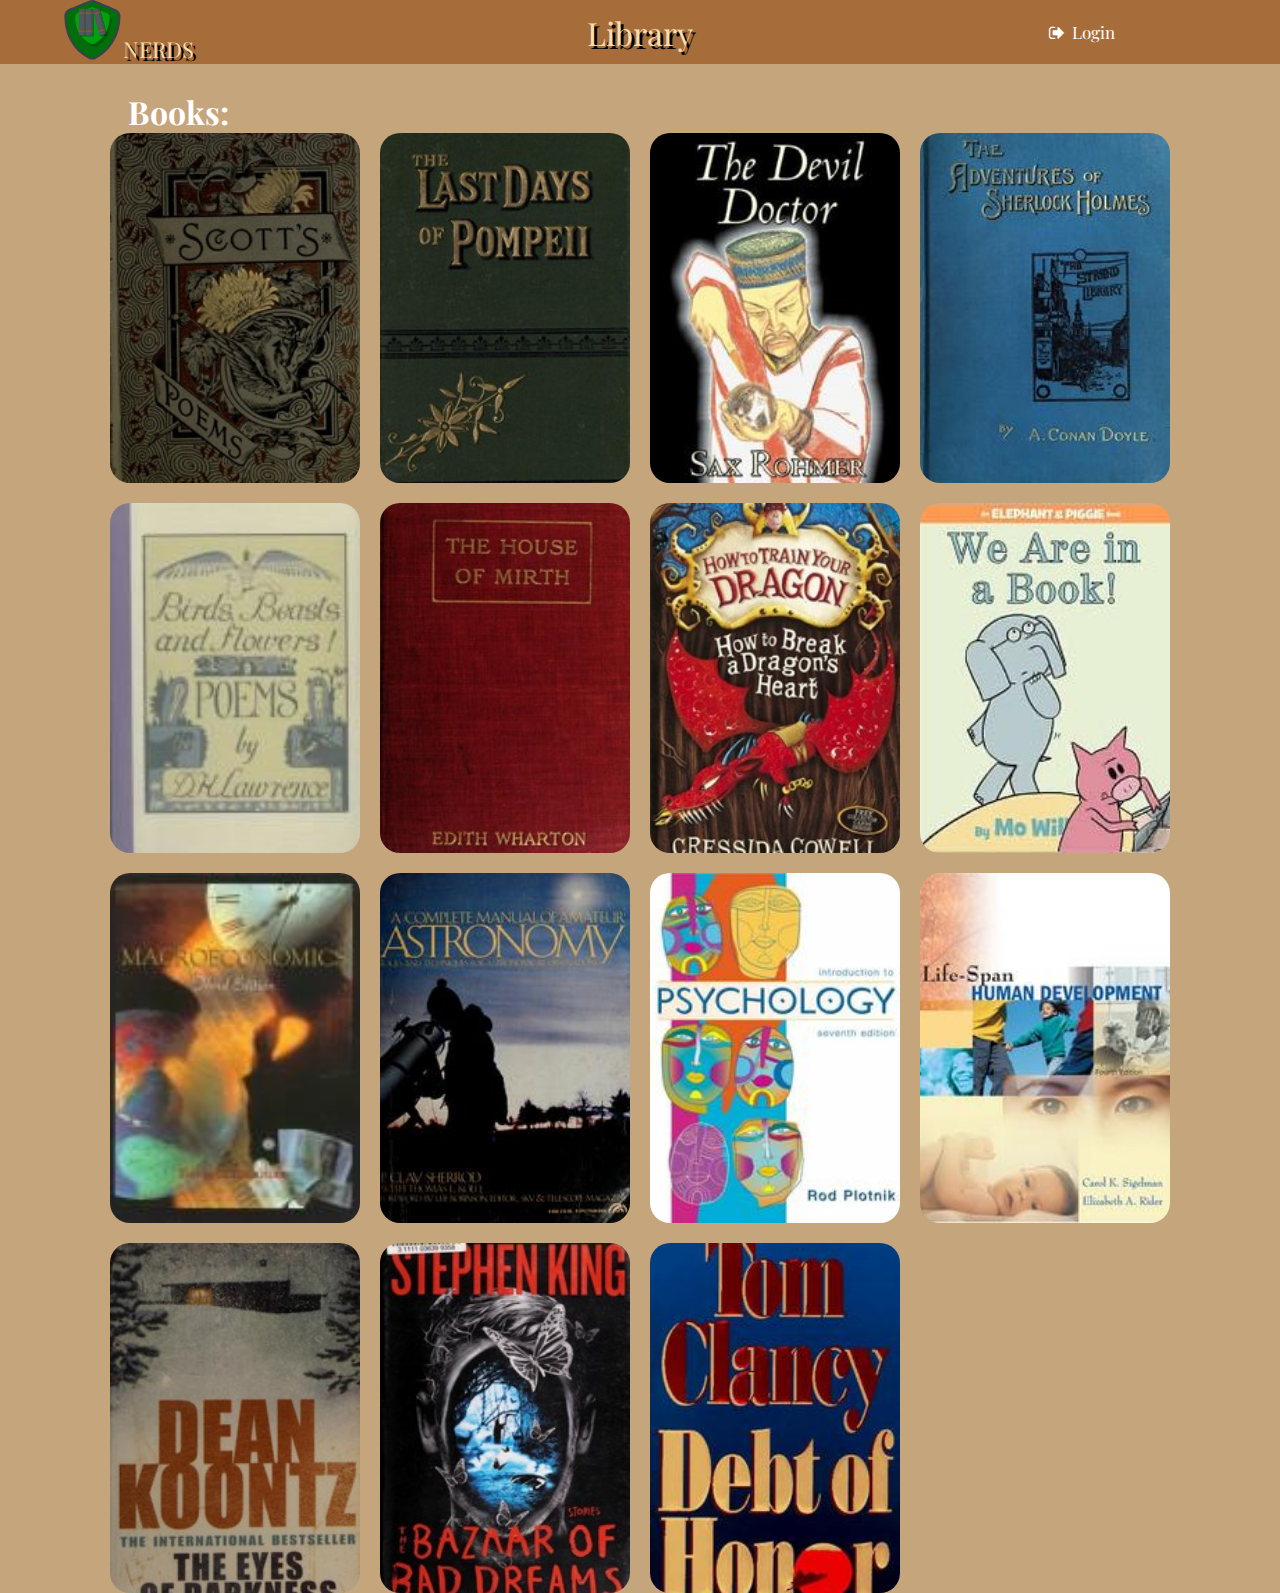
==== pages/dashboard.html @ 126f416e "dashboard, imgs ,fix cookies" ====
<!DOCTYPE html>
<html lang="en">

<head>
    <meta charset="UTF-8">
    <meta http-equiv="X-UA-Compatible" content="IE=edge">
    <meta name="viewport" content="width=device-width, initial-scale=1.0">
    <link rel="stylesheet" href="https://cdnjs.cloudflare.com/ajax/libs/font-awesome/4.7.0/css/font-awesome.min.css">
    <link rel="stylesheet" href="../style/style.css">
    <title>DashBoard</title>
</head>

<body class="DashBoardPage">
    <section>
        <div class="NavBar">
            <div class="logo-section">
                <div class="logo">
                    <img src="../images/Logo-Dashboard.svg" alt="">
                </div>
                <div class="logo-title">
                    <span>NERDS</span>
                </div>
            </div>
            <div class="title-section">
                <label>Library</label>
            </div>
            <div class="logout-section">
                <div class="logoutBtn">
                    <a id="username"></a>
                    <a id="logoutBtn"><i class="fa fa-fw fa-sign-out"></i> Login</a>
                </div>
            </div>
        </div>
        <div class="h3">
            <h3>Books:</h3>
        </div>
        <div class="dashboard-section">

            <div class="Table">
                <div class="card">
                    <div class="card-content">
                        <h3 class="card-title">aaa</h3>
                        <p class="card-description">info</p>
                    </div>
                </div>
                <div class="card">
                    <div class="card-content">
                        <h3 class="card-title">aaa</h3>
                        <p class="card-description">info</p>
                    </div>
                </div>
                <div class="card">
                    <div class="card-content">
                        <h3 class="card-title">aaa</h3>
                        <p class="card-description">info</p>
                    </div>
                </div>
                <div class="card">
                    <div class="card-content">
                        <h3 class="card-title">aaa</h3>
                        <p class="card-description">info</p>
                    </div>
                </div>
                <div class="card">
                    <div class="card-content">
                        <h3 class="card-title">aaa</h3>
                        <p class="card-description">info</p>
                    </div>
                </div>
                <div class="card">
                    <div class="card-content">
                        <h3 class="card-title">aaa</h3>
                        <p class="card-description">info</p>
                    </div>
                </div>
                <div class="card">
                    <div class="card-content">
                        <h3 class="card-title">aaa</h3>
                        <p class="card-description">info</p>
                    </div>
                </div>
                <div class="card">
                    <div class="card-content">
                        <h3 class="card-title">aaa</h3>
                        <p class="card-description">info</p>
                    </div>
                </div>
                <div class="card">
                    <div class="card-content">
                        <h3 class="card-title">aaa</h3>
                        <p class="card-description">info</p>
                    </div>
                </div>
                <div class="card">
                    <div class="card-content">
                        <h3 class="card-title">aaa</h3>
                        <p class="card-description">info</p>
                    </div>
                </div>
                <div class="card">
                    <div class="card-content">
                        <h3 class="card-title">aaa</h3>
                        <p class="card-description">info</p>
                    </div>
                </div>
                <div class="card">
                    <div class="card-content">
                        <h3 class="card-title">aaa</h3>
                        <p class="card-description">info</p>
                    </div>
                </div>
                <div class="card">
                    <div class="card-content">
                        <h3 class="card-title">aaa</h3>
                        <p class="card-description">info</p>
                    </div>
                </div>
                <div class="card">
                    <div class="card-content">
                        <h3 class="card-title">aaa</h3>
                        <p class="card-description">info</p>
                    </div>
                </div>
                <div class="card">
                    <div class="card-content">
                        <h3 class="card-title">aaa</h3>
                        <p class="card-description">info</p>
                    </div>
                </div>

            </div>

        </div>
    </section>
    <script src="/js/jquery-3.6.0.js"></script>
    <script src="/js/dashboard.js"></script>
</body>

</html>
---- style/style.css ----
@import url("https://fonts.googleapis.com/css2?family=Playfair+Display:ital,wght@1,500&display=swap");
* {
  margin: 0;
  padding: 0;
  font-family: "Playfair Display", serif;
}

html,
body {
  height: 100%;
  background-color: #c5a57c;
  min-width: 375px;
}

.Loading-page {
  display: -webkit-box;
  display: -ms-flexbox;
  display: flex;
  -webkit-box-pack: center;
      -ms-flex-pack: center;
          justify-content: center;
  -webkit-box-align: center;
      -ms-flex-align: center;
          align-items: center;
}

.Loading-page .loading-wrapper {
  width: 100px;
  height: 100px;
}

.Loading-page .loading-wrapper span {
  font-size: 22px;
  text-transform: uppercase;
}

.Loading-page .loading-wrapper .loader {
  -webkit-box-sizing: border-box;
          box-sizing: border-box;
  width: 100%;
  height: 100%;
  border: 10px solid #162534;
  border-top-color: #4bc8eb;
  border-bottom-color: #f13a8f;
  border-radius: 50%;
  -webkit-animation: rotate 5s linear infinite;
          animation: rotate 5s linear infinite;
}

.Loading-page .loading-wrapper .loader-inner {
  border-top-color: #36f372;
  border-bottom-color: #fff;
  -webkit-animation-duration: 2.5s;
          animation-duration: 2.5s;
}

@-webkit-keyframes rotate {
  0%,
  100% {
    -webkit-transform: scale(1) rotate(360deg);
            transform: scale(1) rotate(360deg);
  }
  50% {
    -webkit-transform: scale(0.8) rotate(-360deg);
            transform: scale(0.8) rotate(-360deg);
  }
}

@keyframes rotate {
  0%,
  100% {
    -webkit-transform: scale(1) rotate(360deg);
            transform: scale(1) rotate(360deg);
  }
  50% {
    -webkit-transform: scale(0.8) rotate(-360deg);
            transform: scale(0.8) rotate(-360deg);
  }
}

.bodyContainer {
  display: -webkit-box;
  display: -ms-flexbox;
  display: flex;
  -webkit-box-pack: center;
      -ms-flex-pack: center;
          justify-content: center;
  -webkit-box-align: center;
      -ms-flex-align: center;
          align-items: center;
}

.bodyContainer header {
  background-image: url("../images/navbar.png");
  background-repeat: repeat-x;
  height: 80px;
  width: 100%;
  position: fixed;
  top: 0;
}

.bodyContainer #signUpDiv {
  display: none;
}

.bodyContainer .container {
  z-index: 1;
  display: -webkit-box;
  display: -ms-flexbox;
  display: flex;
  -webkit-box-orient: vertical;
  -webkit-box-direction: normal;
      -ms-flex-direction: column;
          flex-direction: column;
  -webkit-box-pack: center;
      -ms-flex-pack: center;
          justify-content: center;
  -webkit-box-align: center;
      -ms-flex-align: center;
          align-items: center;
  background-color: #fee2be;
  padding: 60px 80px;
  border-radius: 15px;
  -webkit-box-shadow: 5px 5px #6e6c6c;
          box-shadow: 5px 5px #6e6c6c;
}

.bodyContainer .container .SwitchBtn {
  width: 90%;
  display: -webkit-box;
  display: -ms-flexbox;
  display: flex;
  -webkit-box-pack: justify;
      -ms-flex-pack: justify;
          justify-content: space-between;
}

.bodyContainer .container .SwitchBtn button {
  list-style: none;
  display: inline-block;
  padding: 10px;
  background: local;
  border: none;
  font-size: larger;
  position: relative;
}

.bodyContainer .container .SwitchBtn button::after {
  content: "";
  width: 100%;
  position: absolute;
  left: 0;
  bottom: 0;
  -webkit-transform: scaleX(0);
          transform: scaleX(0);
  -webkit-transform-origin: left;
          transform-origin: left;
  -webkit-transition: -webkit-transform 0.4s ease;
  transition: -webkit-transform 0.4s ease;
  transition: transform 0.4s ease;
  transition: transform 0.4s ease, -webkit-transform 0.4s ease;
  border-bottom: 3px solid #000000;
}

.bodyContainer .container .SwitchBtn button:hover::after {
  -webkit-transform: scale(1);
          transform: scale(1);
}

.bodyContainer .container img {
  width: 150px;
}

.bodyContainer .container .LogoDiv {
  margin: 10px;
}

.bodyContainer .container .InputDiv {
  display: -webkit-box;
  display: -ms-flexbox;
  display: flex;
  -webkit-box-orient: vertical;
  -webkit-box-direction: normal;
      -ms-flex-direction: column;
          flex-direction: column;
}

.bodyContainer .container .InputDiv input,
.bodyContainer .container .InputDiv button {
  background: none;
  padding: 10px;
  margin-top: 10px;
  font-size: large;
  border: 2px solid #000000;
  border-radius: 15px;
}

.bodyContainer .shelfImg {
  display: -webkit-box;
  display: -ms-flexbox;
  display: flex;
  position: absolute;
  bottom: 0;
  left: 0;
}

@media screen and (max-width: 1400px) {
  .bodyContainer .shelfImg {
    display: none;
  }
}

.bodyContainer .shelfImg img {
  width: 50%;
  margin-left: 200px;
  margin-bottom: 50px;
}

.bodyContainer .nerdImg {
  display: -webkit-box;
  display: -ms-flexbox;
  display: flex;
  position: absolute;
  bottom: 0;
  right: 0;
}

@media screen and (max-width: 1400px) {
  .bodyContainer .nerdImg {
    display: none;
  }
}

.bodyContainer .nerdImg img {
  -webkit-box-shadow: 5px 5px #6e6c6c;
          box-shadow: 5px 5px #6e6c6c;
  margin-right: 200px;
  margin-bottom: 50px;
}

.DashBoardPage .NavBar {
  display: -webkit-box;
  display: -ms-flexbox;
  display: flex;
  -webkit-box-pack: justify;
      -ms-flex-pack: justify;
          justify-content: space-between;
  background-color: #a66c39;
  width: 100%;
}

.DashBoardPage .NavBar .logo-section {
  display: -webkit-box;
  display: -ms-flexbox;
  display: flex;
  width: 33%;
}

.DashBoardPage .NavBar .logo-section .logo {
  margin-left: 15%;
}

.DashBoardPage .NavBar .logo-section .logo img {
  margin-top: 0.5%;
  height: 60px;
}

.DashBoardPage .NavBar .logo-section .logo-title {
  display: -webkit-box;
  display: -ms-flexbox;
  display: flex;
  width: 33%;
}

.DashBoardPage .NavBar .logo-section .logo-title span {
  margin-top: auto;
  font-size: 22px;
  color: wheat;
  text-shadow: 3px 3px #000000;
}

.DashBoardPage .NavBar .title-section {
  display: -webkit-box;
  display: -ms-flexbox;
  display: flex;
  width: 33%;
  -webkit-box-pack: center;
      -ms-flex-pack: center;
          justify-content: center;
}

.DashBoardPage .NavBar .title-section label {
  margin-top: auto;
  margin-bottom: auto;
  font-size: 32px;
  color: wheat;
  text-shadow: 3px 3px #000000;
}

.DashBoardPage .logout-section {
  display: -webkit-box;
  display: -ms-flexbox;
  display: flex;
  -webkit-box-pack: center;
      -ms-flex-pack: center;
          justify-content: center;
  margin-top: auto;
  margin-bottom: auto;
  width: 33%;
  /* logoutBtn links on mouse-over */
  /* Current/active logoutBtn link */
  /* Add responsiveness - will automatically display the logoutBtn vertically instead of horizontally on screens less than 500 pixels */
}

.DashBoardPage .logout-section a {
  float: left;
  text-align: center;
  padding: 12px;
  color: white;
  text-decoration: none;
  font-size: 17px;
}

.DashBoardPage .logout-section a:hover {
  background-color: #597b6b;
}

.DashBoardPage .logout-section .active {
  background-color: #04AA6D;
}

@media screen and (max-width: 500px) {
  .DashBoardPage .logout-section a {
    float: none;
    display: block;
  }
}

.DashBoardPage .h3 {
  margin-top: 2%;
  margin-left: 10%;
}

.DashBoardPage .h3 h3 {
  color: white;
  font-size: 32px;
}

.DashBoardPage .dashboard-section {
  display: -webkit-box;
  display: -ms-flexbox;
  display: flex;
  -webkit-box-pack: center;
      -ms-flex-pack: center;
          justify-content: center;
}

.DashBoardPage .dashboard-section .Table {
  display: -ms-grid;
  display: grid;
  -ms-grid-columns: (minmax(250px, 0.2fr))[auto-fit];
      grid-template-columns: repeat(auto-fit, minmax(250px, 0.2fr));
  -webkit-box-pack: center;
      -ms-flex-pack: center;
          justify-content: center;
  gap: 20px;
  width: 90%;
}

.DashBoardPage .dashboard-section .card {
  position: relative;
  width: 250px;
  height: 350px;
  border-radius: 20px;
  z-index: 1;
  overflow: hidden;
}

.DashBoardPage .dashboard-section .card .card-title {
  display: -webkit-box;
  display: -ms-flexbox;
  display: flex;
  -webkit-box-pack: center;
      -ms-flex-pack: center;
          justify-content: center;
  -webkit-box-align: center;
      -ms-flex-align: center;
          align-items: center;
  height: 50%;
}

.DashBoardPage .dashboard-section .card .card-description {
  height: 50%;
  padding: 15px;
}

.DashBoardPage .dashboard-section .card:nth-child(1) {
  background: url(../images/books/1.jpg) center no-repeat;
  background-size: cover;
}

.DashBoardPage .dashboard-section .card:nth-child(2) {
  background: url(../images/books/2.jpg) center no-repeat;
  background-size: cover;
}

.DashBoardPage .dashboard-section .card:nth-child(3) {
  background: url(../images/books/3.jpg) center no-repeat;
  background-size: cover;
}

.DashBoardPage .dashboard-section .card:nth-child(4) {
  background: url(../images/books/4.jpg) center no-repeat;
  background-size: cover;
}

.DashBoardPage .dashboard-section .card:nth-child(5) {
  background: url(../images/books/5.jpg) center no-repeat;
  background-size: cover;
}

.DashBoardPage .dashboard-section .card:nth-child(6) {
  background: url(../images/books/6.jpg) center no-repeat;
  background-size: cover;
}

.DashBoardPage .dashboard-section .card:nth-child(7) {
  background: url(../images/books/7.jpg) center no-repeat;
  background-size: cover;
}

.DashBoardPage .dashboard-section .card:nth-child(8) {
  background: url(../images/books/8.jpg) center no-repeat;
  background-size: cover;
}

.DashBoardPage .dashboard-section .card:nth-child(9) {
  background: url(../images/books/9.jpg) center no-repeat;
  background-size: cover;
}

.DashBoardPage .dashboard-section .card:nth-child(10) {
  background: url(../images/books/10.jpg) center no-repeat;
  background-size: cover;
}

.DashBoardPage .dashboard-section .card:nth-child(11) {
  background: url(../images/books/11.jpg) center no-repeat;
  background-size: cover;
}

.DashBoardPage .dashboard-section .card:nth-child(12) {
  background: url(../images/books/12.jpg) center no-repeat;
  background-size: cover;
}

.DashBoardPage .dashboard-section .card:nth-child(13) {
  background: url(../images/books/13.jpg) center no-repeat;
  background-size: cover;
}

.DashBoardPage .dashboard-section .card:nth-child(14) {
  background: url(../images/books/14.jpg) center no-repeat;
  background-size: cover;
}

.DashBoardPage .dashboard-section .card:nth-child(15) {
  background: url(../images/books/15.jpg) center no-repeat;
  background-size: cover;
}

.DashBoardPage .dashboard-section .card::before,
.DashBoardPage .dashboard-section .card::after {
  content: "";
  position: absolute;
  left: 0;
  width: 100%;
  height: calc(60% + 35px);
  background-color: rgba(255, 255, 255, 0.612);
  -webkit-transition: -webkit-transform .5s .25s ease-in;
  transition: -webkit-transform .5s .25s ease-in;
  transition: transform .5s .25s ease-in;
  transition: transform .5s .25s ease-in, -webkit-transform .5s .25s ease-in;
  z-index: -1;
  overflow: hidden;
}

.DashBoardPage .dashboard-section .card::before {
  top: 0;
  -webkit-clip-path: polygon(0 0, 100% 0, 100% 45%, 0% 100%);
          clip-path: polygon(0 0, 100% 0, 100% 45%, 0% 100%);
  -webkit-transform: translateY(-100%);
          transform: translateY(-100%);
}

.DashBoardPage .dashboard-section .card::after {
  bottom: 0;
  -webkit-clip-path: polygon(0 55%, 100% 0, 100% 100%, 0% 100%);
          clip-path: polygon(0 55%, 100% 0, 100% 100%, 0% 100%);
  -webkit-transform: translateY(100%);
          transform: translateY(100%);
}

.DashBoardPage .dashboard-section .card-content {
  opacity: 0;
  height: 100%;
  -webkit-transition: opacity 0.25s;
  transition: opacity 0.25s;
}

.DashBoardPage .dashboard-section .card:hover::before,
.DashBoardPage .dashboard-section .card:hover::after {
  -webkit-transform: translateY(0);
          transform: translateY(0);
}

.DashBoardPage .dashboard-section .card:hover .card-content {
  opacity: 1;
  -webkit-transition-delay: 0.75s;
          transition-delay: 0.75s;
}
/*# sourceMappingURL=style.css.map */
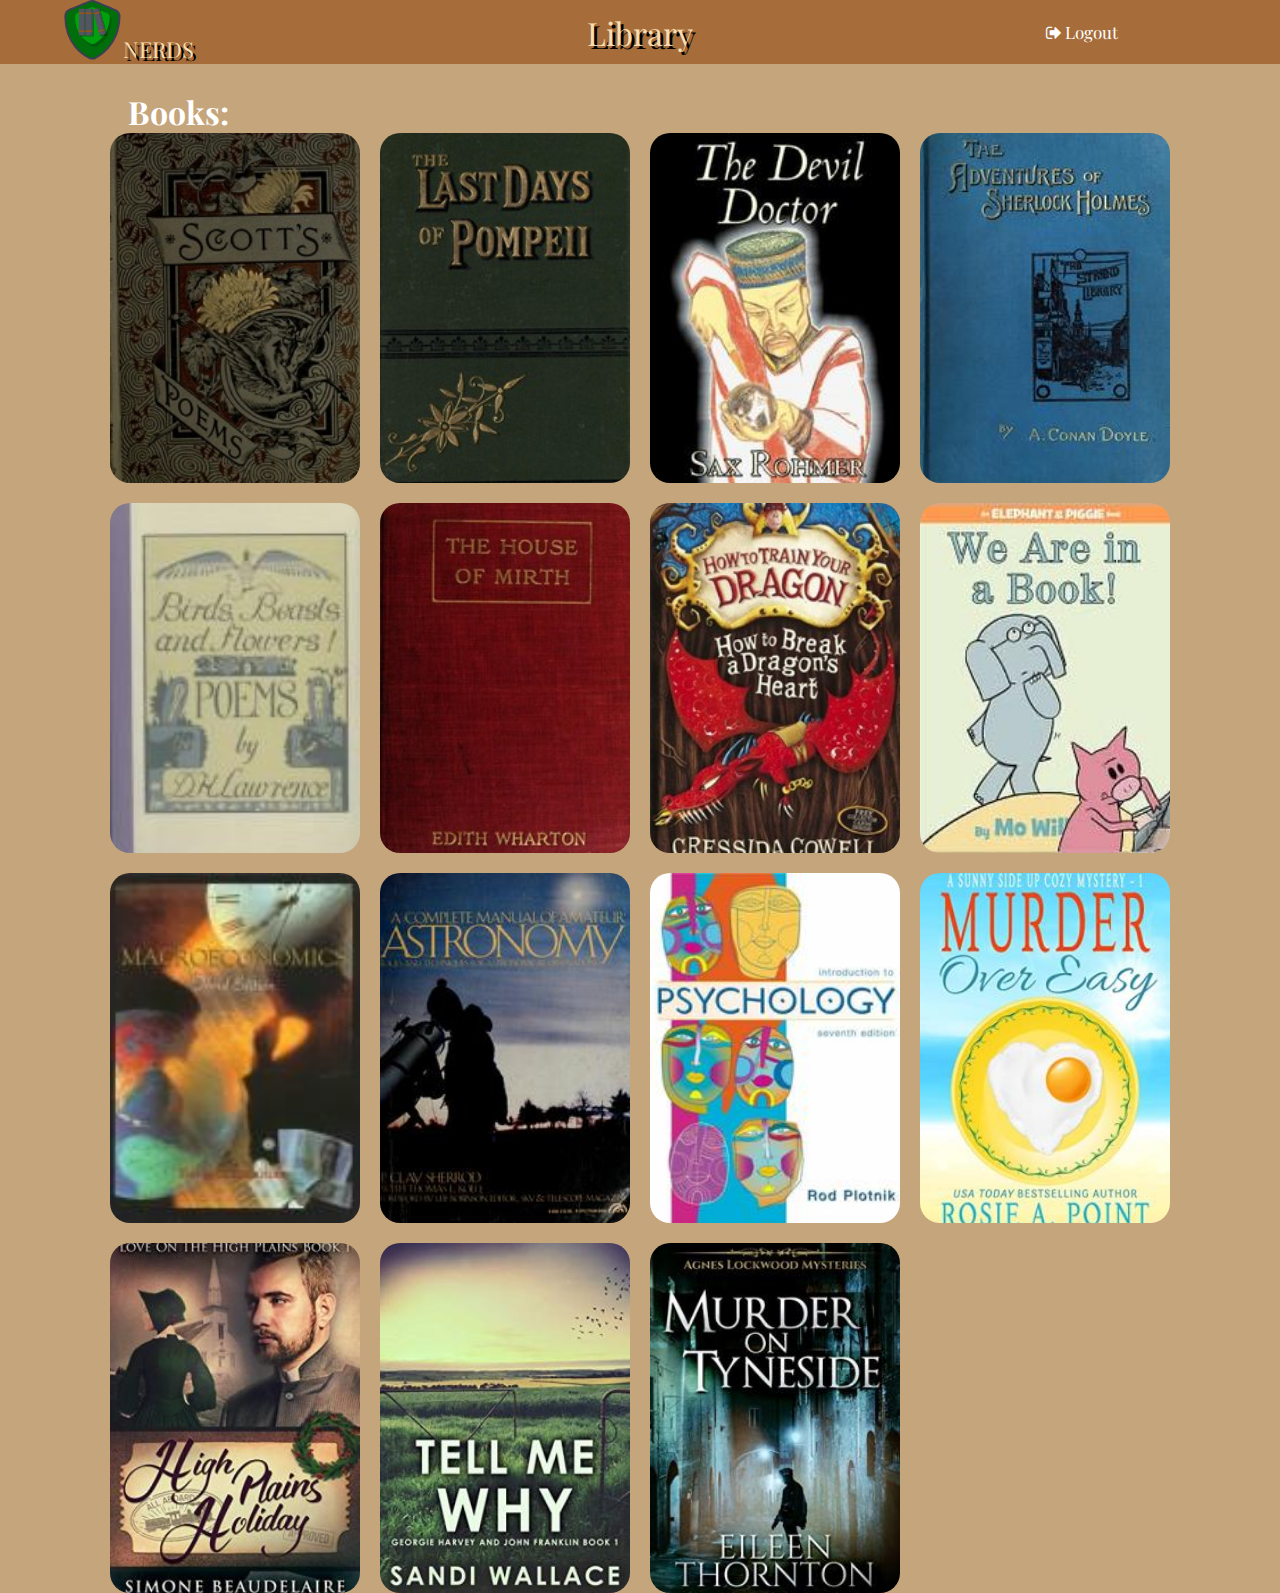
==== commit 726a6ce2: "Fix/Links" ====
--- a/pages/dashboard.html
+++ b/pages/dashboard.html
@@ -6,7 +6,7 @@
     <meta http-equiv="X-UA-Compatible" content="IE=edge">
     <meta name="viewport" content="width=device-width, initial-scale=1.0">
     <link rel="stylesheet" href="https://cdnjs.cloudflare.com/ajax/libs/font-awesome/4.7.0/css/font-awesome.min.css">
-    <link rel="stylesheet" href="../style/style.css">
+    <link rel="stylesheet" href="/style/style.css">
     <title>DashBoard</title>
 </head>
 
@@ -15,7 +15,7 @@
         <div class="NavBar">
             <div class="logo-section">
                 <div class="logo">
-                    <img src="../images/Logo-Dashboard.svg" alt="">
+                    <img src="/images/Logo-Dashboard.svg" alt="">
                 </div>
                 <div class="logo-title">
                     <span>NERDS</span>
@@ -27,7 +27,7 @@
             <div class="logout-section">
                 <div class="logoutBtn">
                     <a id="username"></a>
-                    <a id="logoutBtn"><i class="fa fa-fw fa-sign-out"></i> Login</a>
+                    <a id="logoutBtn"><i class="fa fa-fw fa-sign-out"></i>Logout</a>
                 </div>
             </div>
         </div>
@@ -39,92 +39,96 @@
             <div class="Table">
                 <div class="card">
                     <div class="card-content">
-                        <h3 class="card-title">aaa</h3>
+                        <h3 class="card-title">Hacker Crackdown</h3>
+                        <p class="card-description">A history of hacker sub-culture in the 1990s - from Operation Sun Devil to the formation of the EFF.</p>
+                    </div>
+                </div>
+                <div class="card">
+                    <div class="card-content">
+                        <h3 class="card-title">A Brief History of the internet </h3>
+                        <p class="card-description">(c) 1995 Michael Hart</p>
+                    </div>
+                </div>
+                <div class="card">
+                    <div class="card-content">
+                        <h3 class="card-title">Big dummy's guide to the internet</h3>
+                        <p class="card-description">We hope that the Big Dummy’s Guide to the Internet helps you learn
+                            about whole new worlds, where new friends and experiences are sure to be
+                            yours. </p>
+                    </div>
+                </div>
+                <div class="card">
+                    <div class="card-content">
+                        <h3 class="card-title">All For Love</h3>
+                        <p class="card-description">An admitted imitation of Shakespeare's Antony and Cleopatra, John Dryden's heroic drama All for Love (1677) is a sequel of sorts to the bard's play. It follows the last hours of the ill-fated couple as their love is tested by war, jealousy, and lies.</p>
+                    </div>
+                </div>
+                <div class="card">
+                    <div class="card-content">
+                        <h3 class="card-title">Tween snow and fire</h3>
                         <p class="card-description">info</p>
                     </div>
                 </div>
                 <div class="card">
                     <div class="card-content">
-                        <h3 class="card-title">aaa</h3>
-                        <p class="card-description">info</p>
+                        <h3 class="card-title">Smiles</h3>
+                        <p class="card-description">Smiles is a girl who has already made many friends and is destined to make many more. Her real name is Rose, but the rough folk of the Cumberlands preferred tehir own way of addressing her, for her smile was so bright and winning that no other name suited her so well.</p>
                     </div>
                 </div>
                 <div class="card">
                     <div class="card-content">
-                        <h3 class="card-title">aaa</h3>
-                        <p class="card-description">info</p>
+                        <h3 class="card-title">The demon girl</h3>
+                        <p class="card-description">Rae Wilder has problems. Plunged into a world of dark magic, fierce creatures and ritual sacrifice, she is charged with a guarding a magical amulet. Rae finds herself beaten up, repeatedly, and forced to make a choice: to live and die human, or embrace her birth-right and wield magics that could turn her into something wicked, a force of nature nothing can control.</p>
                     </div>
                 </div>
                 <div class="card">
                     <div class="card-content">
-                        <h3 class="card-title">aaa</h3>
-                        <p class="card-description">info</p>
+                        <h3 class="card-title">The age if innocence</h3>
+                        <p class="card-description">Among New York City's upper class of the 1870s, before the advent of electric lights, telephones or motor vehicles, there was a small cluster of aristocratic families that ruled New York's social life. </p>
                     </div>
                 </div>
                 <div class="card">
                     <div class="card-content">
-                        <h3 class="card-title">aaa</h3>
-                        <p class="card-description">info</p>
+                        <h3 class="card-title">20,000 leagues under the sea</h3>
+                        <p class="card-description">Translated by F. P. Walter</p>
                     </div>
                 </div>
                 <div class="card">
                     <div class="card-content">
-                        <h3 class="card-title">aaa</h3>
-                        <p class="card-description">info</p>
+                        <h3 class="card-title">The Woman in White</h3>
+                        <p class="card-description">The Woman in White is widely regarded as the first in the genre of 'sensation novels'. It follows the story of two sisters living in Victorian England with their selfish, uninterested uncle as their guardian.</p>
                     </div>
                 </div>
                 <div class="card">
                     <div class="card-content">
-                        <h3 class="card-title">aaa</h3>
-                        <p class="card-description">info</p>
+                        <h3 class="card-title">Treasure Island</h3>
+                        <p class="card-description">A masterful tale of ''buccaneers and buried gold''. First published in the children's magazine Young Folks, and considered a coming of age story, it is an adventure tale of superb atmosphere, character, and action, as well as a wry commentary on the ambiguity of morality—as seen in Long John Silver—unusual for children's literature then and now. It is one of the most frequently dramatised of all novels, and its influence on popular lore about pirates can not be overestimated.</p>
                     </div>
                 </div>
                 <div class="card">
                     <div class="card-content">
-                        <h3 class="card-title">aaa</h3>
-                        <p class="card-description">info</p>
+                        <h3 class="card-title">Murder Over Easy</h3>
+                        <p class="card-description">Let’s face it, eggs over easy aren’t exactly ‘easy’ to make, but they beat facing off against armed men with guns. All things considered, her first day in the café goes well, that is, until one of the customers, a food vlogger, tries her aunt’s eggs over easy and drops dead on the spot.</p>
                     </div>
                 </div>
                 <div class="card">
                     <div class="card-content">
-                        <h3 class="card-title">aaa</h3>
-                        <p class="card-description">info</p>
+                        <h3 class="card-title">High Plains Holiday</h3>
+                        <p class="card-description">A small Western town receives an early Christmas present: a new pastor for the church. He is young, handsome, and single.</p>
                     </div>
                 </div>
                 <div class="card">
                     <div class="card-content">
-                        <h3 class="card-title">aaa</h3>
-                        <p class="card-description">info</p>
+                        <h3 class="card-title">Tell Me Why</h3>
+                        <p class="card-description">‘Suspenseful, exciting, atmospheric rural crime; a riveting debut.’ - Michaela Lobb, Sisters in Crime Australia
+                            What will they risk for answers?
+                            </p>
                     </div>
                 </div>
                 <div class="card">
                     <div class="card-content">
-                        <h3 class="card-title">aaa</h3>
-                        <p class="card-description">info</p>
-                    </div>
-                </div>
-                <div class="card">
-                    <div class="card-content">
-                        <h3 class="card-title">aaa</h3>
-                        <p class="card-description">info</p>
-                    </div>
-                </div>
-                <div class="card">
-                    <div class="card-content">
-                        <h3 class="card-title">aaa</h3>
-                        <p class="card-description">info</p>
-                    </div>
-                </div>
-                <div class="card">
-                    <div class="card-content">
-                        <h3 class="card-title">aaa</h3>
-                        <p class="card-description">info</p>
-                    </div>
-                </div>
-                <div class="card">
-                    <div class="card-content">
-                        <h3 class="card-title">aaa</h3>
-                        <p class="card-description">info</p>
+                        <h3 class="card-title">Murder on Tyneside</h3>
+                        <p class="card-description">Recently widowed Agnes Lockwood is spending a few days on Tyneside in Northeast England, catching up with her past. When expensive jewelry is stolen at the hotel, Chief Inspector Alan Johnson gets on the case.</p>
                     </div>
                 </div>
 
--- a/style/style.css
+++ b/style/style.css
@@ -91,7 +91,7 @@
 }
 
 .bodyContainer header {
-  background-image: url("../images/navbar.png");
+  background-image: url("/images/navbar.png");
   background-repeat: repeat-x;
   height: 80px;
   width: 100%;
@@ -100,6 +100,10 @@
 }
 
 .bodyContainer #signUpDiv {
+  display: none;
+}
+
+.bodyContainer #reNewPass {
   display: none;
 }
 
@@ -123,6 +127,12 @@
   border-radius: 15px;
   -webkit-box-shadow: 5px 5px #6e6c6c;
           box-shadow: 5px 5px #6e6c6c;
+}
+
+@media screen and (max-width: 500px) {
+  .bodyContainer .container {
+    padding: 30px 40px;
+  }
 }
 
 .bodyContainer .container .SwitchBtn {
@@ -187,12 +197,41 @@
 
 .bodyContainer .container .InputDiv input,
 .bodyContainer .container .InputDiv button {
+  letter-spacing: 1px;
   background: none;
+  color: #000;
   padding: 10px;
   margin-top: 10px;
   font-size: large;
-  border: 2px solid #000000;
+  outline: 1px solid #000;
+  position: relative;
   border-radius: 15px;
+  overflow: hidden;
+  -webkit-transition: color 1s;
+  transition: color 1s;
+}
+
+.bodyContainer .container .InputDiv button:hover {
+  color: #fff;
+}
+
+.bodyContainer .container .InputDiv button::before {
+  content: "";
+  position: absolute;
+  top: 0;
+  left: -50%;
+  width: 0;
+  height: 100%;
+  background-color: #613c3c;
+  -webkit-transform: skew(35deg);
+          transform: skew(35deg);
+  z-index: -1;
+  -webkit-transition: width 1s;
+  transition: width 1s;
+}
+
+.bodyContainer .container .InputDiv button:hover::before {
+  width: 160%;
 }
 
 .bodyContainer .shelfImg {
@@ -295,6 +334,16 @@
   font-size: 32px;
   color: wheat;
   text-shadow: 3px 3px #000000;
+}
+
+@media screen and (max-width: 500px) {
+  .DashBoardPage .NavBar .title-section label {
+    font-size: 26px;
+  }
+  .DashBoardPage .NavBar .logo-title span {
+    -webkit-transform: translate(-100%, 0);
+            transform: translate(-100%, 0);
+  }
 }
 
 .DashBoardPage .logout-section {
@@ -326,7 +375,7 @@
 }
 
 .DashBoardPage .logout-section .active {
-  background-color: #04AA6D;
+  background-color: #04aa6d;
 }
 
 @media screen and (max-width: 500px) {
@@ -395,77 +444,77 @@
 }
 
 .DashBoardPage .dashboard-section .card:nth-child(1) {
-  background: url(../images/books/1.jpg) center no-repeat;
+  background: url(/images/books/1.jpg) center no-repeat;
   background-size: cover;
 }
 
 .DashBoardPage .dashboard-section .card:nth-child(2) {
-  background: url(../images/books/2.jpg) center no-repeat;
+  background: url(/images/books/2.jpg) center no-repeat;
   background-size: cover;
 }
 
 .DashBoardPage .dashboard-section .card:nth-child(3) {
-  background: url(../images/books/3.jpg) center no-repeat;
+  background: url(/images/books/3.jpg) center no-repeat;
   background-size: cover;
 }
 
 .DashBoardPage .dashboard-section .card:nth-child(4) {
-  background: url(../images/books/4.jpg) center no-repeat;
+  background: url(/images/books/4.jpg) center no-repeat;
   background-size: cover;
 }
 
 .DashBoardPage .dashboard-section .card:nth-child(5) {
-  background: url(../images/books/5.jpg) center no-repeat;
+  background: url(/images/books/5.jpg) center no-repeat;
   background-size: cover;
 }
 
 .DashBoardPage .dashboard-section .card:nth-child(6) {
-  background: url(../images/books/6.jpg) center no-repeat;
+  background: url(/images/books/6.jpg) center no-repeat;
   background-size: cover;
 }
 
 .DashBoardPage .dashboard-section .card:nth-child(7) {
-  background: url(../images/books/7.jpg) center no-repeat;
+  background: url(/images/books/7.jpg) center no-repeat;
   background-size: cover;
 }
 
 .DashBoardPage .dashboard-section .card:nth-child(8) {
-  background: url(../images/books/8.jpg) center no-repeat;
+  background: url(/images/books/8.jpg) center no-repeat;
   background-size: cover;
 }
 
 .DashBoardPage .dashboard-section .card:nth-child(9) {
-  background: url(../images/books/9.jpg) center no-repeat;
+  background: url(/images/books/9.jpg) center no-repeat;
   background-size: cover;
 }
 
 .DashBoardPage .dashboard-section .card:nth-child(10) {
-  background: url(../images/books/10.jpg) center no-repeat;
+  background: url(/images/books/10.jpg) center no-repeat;
   background-size: cover;
 }
 
 .DashBoardPage .dashboard-section .card:nth-child(11) {
-  background: url(../images/books/11.jpg) center no-repeat;
+  background: url(/images/books/11.jpg) center no-repeat;
   background-size: cover;
 }
 
 .DashBoardPage .dashboard-section .card:nth-child(12) {
-  background: url(../images/books/12.jpg) center no-repeat;
+  background: url(/images/books/12.jpg) center no-repeat;
   background-size: cover;
 }
 
 .DashBoardPage .dashboard-section .card:nth-child(13) {
-  background: url(../images/books/13.jpg) center no-repeat;
+  background: url(/images/books/13.jpg) center no-repeat;
   background-size: cover;
 }
 
 .DashBoardPage .dashboard-section .card:nth-child(14) {
-  background: url(../images/books/14.jpg) center no-repeat;
+  background: url(/images/books/14.jpg) center no-repeat;
   background-size: cover;
 }
 
 .DashBoardPage .dashboard-section .card:nth-child(15) {
-  background: url(../images/books/15.jpg) center no-repeat;
+  background: url(/images/books/15.jpg) center no-repeat;
   background-size: cover;
 }
 
@@ -477,10 +526,10 @@
   width: 100%;
   height: calc(60% + 35px);
   background-color: rgba(255, 255, 255, 0.612);
-  -webkit-transition: -webkit-transform .5s .25s ease-in;
-  transition: -webkit-transform .5s .25s ease-in;
-  transition: transform .5s .25s ease-in;
-  transition: transform .5s .25s ease-in, -webkit-transform .5s .25s ease-in;
+  -webkit-transition: -webkit-transform 0.5s 0.25s ease-in;
+  transition: -webkit-transform 0.5s 0.25s ease-in;
+  transition: transform 0.5s 0.25s ease-in;
+  transition: transform 0.5s 0.25s ease-in, -webkit-transform 0.5s 0.25s ease-in;
   z-index: -1;
   overflow: hidden;
 }
